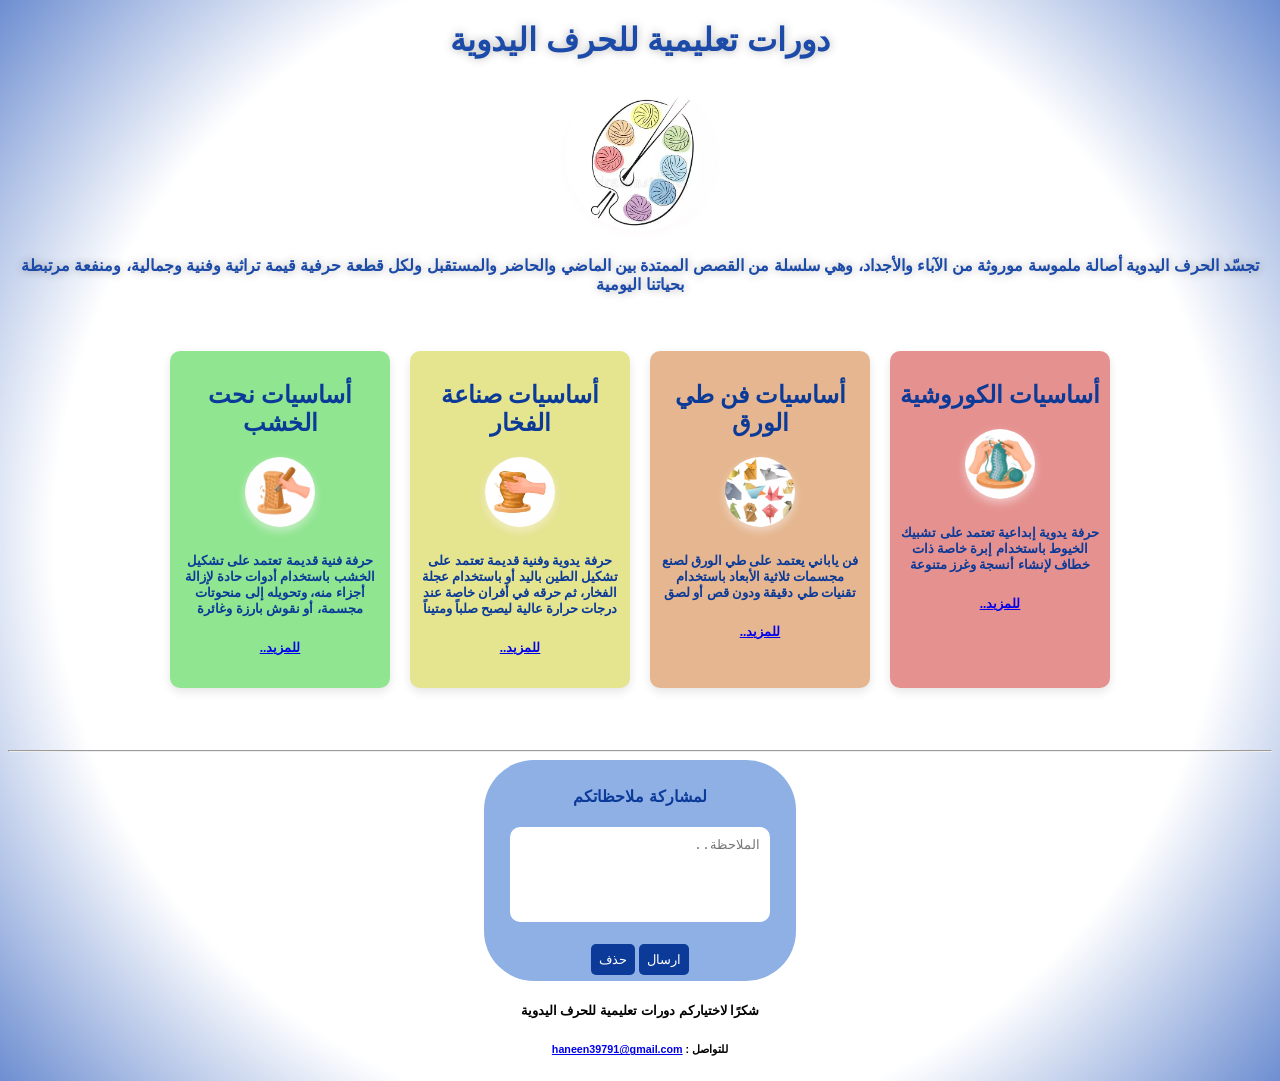
==== index.html @ 00f40783 "creat new project" ====
<!DOCTYPE html>
<html lang="ar" dir="rtl">
    <head>
        <meta charset="UTF-8">
        <title> دورات تعليمية للحرف اليدوية </title>
        <link rel="icon" type="image/webp" href="image/logo.webp">
        <link rel="stylesheet" href="style.css">
    </head>

    <body>

        <div class="start">
            <h1>
                دورات تعليمية للحرف اليدوية
            </h1>
            <img src="image/logo.webp" alt="Logo.webp">
            <h4>
                تجسّد الحرف اليدوية أصالة ملموسة موروثة من الآباء والأجداد، وهي سلسلة من القصص الممتدة بين الماضي والحاضر والمستقبل ولكل قطعة حرفية قيمة تراثية وفنية وجمالية، ومنفعة مرتبطة بحياتنا اليومية
            </h4>
        </div>
        <br><br>

    <div class="courses">
        <div class="crochet">
            <h2>
                أساسيات الكوروشية
            </h2>
            <img src="image/Crochet.webp" alt="Crochet.webp">
            <h5>
                حرفة يدوية إبداعية تعتمد على تشبيك الخيوط باستخدام إبرة خاصة ذات خطاف لإنشاء أنسجة وغرز متنوعة
            </h5>
            <h5>
                <a href="crochet.html"> للمزيد..</a>
            </h5>
        </div>


        <div class="origami">
            <h2>
             أساسيات فن طي الورق
            </h2>
            <img src="image/Origami.webp" alt="origami.webp">
            <h5>
                 فن ياباني يعتمد على طي الورق لصنع مجسمات ثلاثية الأبعاد باستخدام تقنيات طي دقيقة ودون قص أو لصق 
            </h5>
            <h5>
               <a href="origami.html"> للمزيد.. </a> 
            </h5>
        </div>

        <div class="pottery">
            <h2>
                أساسيات صناعة الفخار
            </h2>
            <img src="image/pottery.webp" alt="pottery.webp">
            <h5>
                حرفة يدوية وفنية قديمة تعتمد على تشكيل الطين  باليد أو باستخدام عجلة الفخار، ثم حرقه في أفران خاصة عند درجات حرارة عالية ليصبح صلباً ومتيناً
               
            </h5>
            <h5>
               <a href="pottery.html">للمزيد..</a>
            </h5>
        </div>

        <div class="wood">
            <h2>
                أساسيات نحت الخشب
            </h2>
            <img src="image/Wood_carving.webp" alt="wood_carving.webp">
            <h5>
                حرفة فنية قديمة تعتمد على تشكيل الخشب باستخدام أدوات حادة لإزالة أجزاء منه، وتحويله إلى منحوتات مجسمة، أو نقوش بارزة وغائرة
            </h5>
            <h5>
                <a href="wood.html"> للمزيد..</a>
            </h5>
        </div>
    </div>
        
        <br><br><br>


        <hr>
        <div class="end">
            <form>
                <h4> لمشاركة ملاحظاتكم </h4>
                <label for="text">
                <textarea placeholder="الملاحظة.." rows="5"></textarea>
                </label>
                <br><br>
                <input type="submit" value="ارسال">
                <input type="reset" value="حذف">
            </form>
            
            <h5>
                شكرًا لاختياركم دورات تعليمية للحرف اليدوية
            </h5>
            <h6>
                للتواصل : <a href="mailto:haneen39791@gmail.com"> haneen39791@gmail.com </a>
            </h6>
        </div>
    </body>
</html>
---- style.css ----
body{
    background: radial-gradient(circle, white 70%, #6d8ed1);
}



.start {
    text-align: center;
    font-family: Arial, Helvetica, sans-serif;
    color: #1b4aa9;
    text-shadow:0 0 10px rgba(0, 0, 0, 0.3);

}
.start img {
    height: 150px;
    width: 150px;
    border-radius: 50% ;
    object-fit: cover;
    box-shadow: 0 4px 10px rgba(253, 245, 245, 0.539);


}

.courses, .side {
    display: flex;
    justify-content: center;
    gap: 20px;
    flex-wrap: wrap;
}
.crochet, .origami, .pottery, .wood{
    width: 200px;
    text-align: center;
    padding: 10px;
    border-radius: 10px;
    transition: 0.3s;
    box-shadow: 0 4px 10px rgba(0, 0, 0, 0.1);
    color: #0b3a99;
}
.crochet img, .origami img, .pottery img, .wood img {
    height: 70px;
    width: 70px;
    border-radius: 50% ;
    object-fit: cover;
    box-shadow: 0 4px 10px rgba(253, 245, 245, 0.539);
}
.crochet:hover, .origami:hover, .pottery:hover, .wood:hover{
    transform: scale(1.05);
    cursor: pointer;
    box-shadow: 0 0 10px rgba(0, 0, 0, 0.3);
}

.crochet{
    background: #e5918f;
    
}
.origami{
    background: #e5b68f;
}
.pottery{
    background: #e5e48f;
}
.wood{
    background: #8fe590;
}

.end form{
    width: 300px;
    margin: auto;
    background: #8fb0e5;
    padding: 6px;
    border-radius: 50px;
    color: #0b3a99;
    text-align: center;
}

input[type="submit"], input[type="reset"] {
  background-color: #0b3a99;  
  color: white;
  border: none;
  padding: 8px 8px;
  border-radius: 5px;

}

textarea{
    width: 80%;
    padding: 10px;
    border-radius: 10px;
    border: none;
    resize: none;
}
.end textarea:hover {
    background-color: lightgray;
    cursor: pointer;
}
.end input[type="submit"]:hover, input[type="reset"]:hover {
    background-color: #1b4aa9;
    cursor: pointer;
}
.end{
    text-align: center;
    font-family: Arial, Helvetica, sans-serif;

}


.side, .part{
    width: 200px;
    padding: 10px;
    border-radius: 10px;
    transition: 0.3s;
    box-shadow: 0 4px 10px rgba(0, 0, 0, 0.1);
    color: #0b3a99;
    background: #f6b8b7;
}
video{
    height: 300px;
    width: 300px;
}

.details th, tr, td {
    font-family: Arial, Helvetica, sans-serif;
    text-align: center;
    border-collapse: collapse ;
    background: radial-gradient(circle, #e5918f 20%,#f6b8b7);
    padding: 10px;
    border-radius: 10px;
    min-width: 150px;
    color: #0b3a99;
}
.details img{
    height: 50px;
    width: 50px;
    border-radius: 50% ;
    object-fit: cover;
}
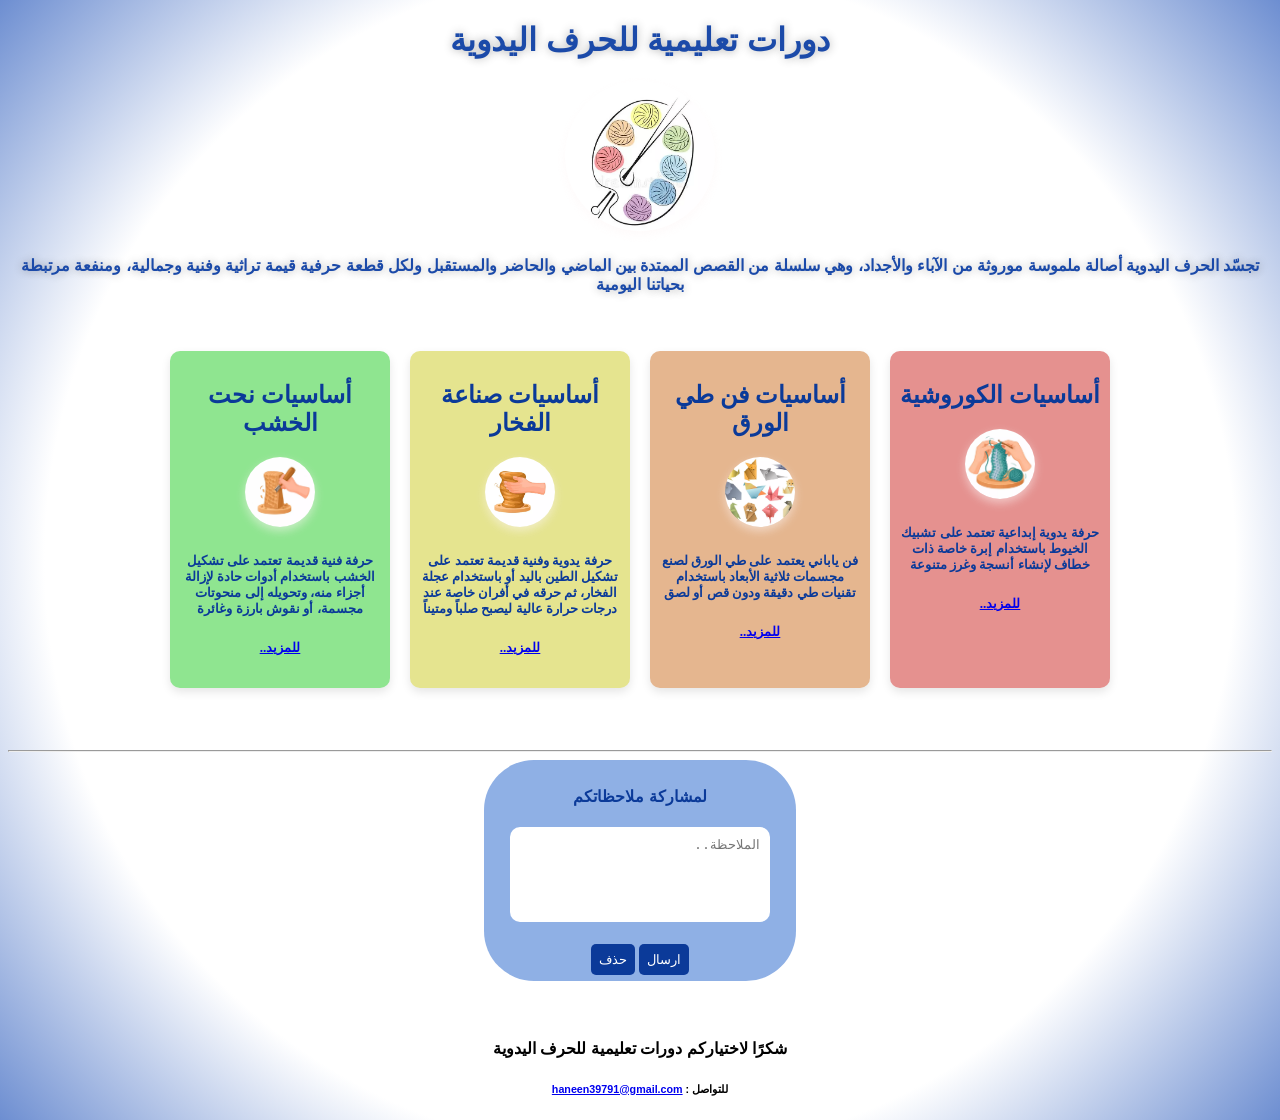
==== commit 8309acbb: "creare in origami.html" ====
--- a/index.html
+++ b/index.html
@@ -81,6 +81,7 @@
 
         <hr>
         <div class="end">
+            
             <form>
                 <h4> لمشاركة ملاحظاتكم </h4>
                 <label for="text">
@@ -90,10 +91,10 @@
                 <input type="submit" value="ارسال">
                 <input type="reset" value="حذف">
             </form>
-            
-            <h5>
+            <br><br>
+            <h4>
                 شكرًا لاختياركم دورات تعليمية للحرف اليدوية
-            </h5>
+            </h4>
             <h6>
                 للتواصل : <a href="mailto:haneen39791@gmail.com"> haneen39791@gmail.com </a>
             </h6>
--- a/style.css
+++ b/style.css
@@ -21,7 +21,7 @@
 
 }
 
-.courses, .side {
+.courses, .sid {
     display: flex;
     justify-content: center;
     gap: 20px;
@@ -100,11 +100,18 @@
 .end{
     text-align: center;
     font-family: Arial, Helvetica, sans-serif;
-
 }
 
 
-.side, .part{
+.side {
+    width: 200px;
+    padding: 10px;
+    border-radius: 10px;
+    transition: 0.3s;
+    box-shadow: 0 4px 10px rgba(0, 0, 0, 0.1);
+    color: #0b3a99;
+}
+.part{
     width: 200px;
     padding: 10px;
     border-radius: 10px;
@@ -114,23 +121,33 @@
     background: #f6b8b7;
 }
 video{
-    height: 300px;
-    width: 300px;
+    display: block;
+    margin: auto;
+    width: 350px;
+    height: 320px;
+    border-radius: 15px;
+    box-shadow: 0 4px 10px rgba(0, 0, 0, 0.1);
 }
 
-.details th, tr, td {
+.details th, .details td {
     font-family: Arial, Helvetica, sans-serif;
     text-align: center;
-    border-collapse: collapse ;
-    background: radial-gradient(circle, #e5918f 20%,#f6b8b7);
     padding: 10px;
     border-radius: 10px;
     min-width: 150px;
     color: #0b3a99;
+    
 }
 .details img{
     height: 50px;
     width: 50px;
     border-radius: 50% ;
     object-fit: cover;
+    
 }
+table {
+    margin: auto;
+    border-collapse: separate;
+    border-spacing: 5px;
+}
+
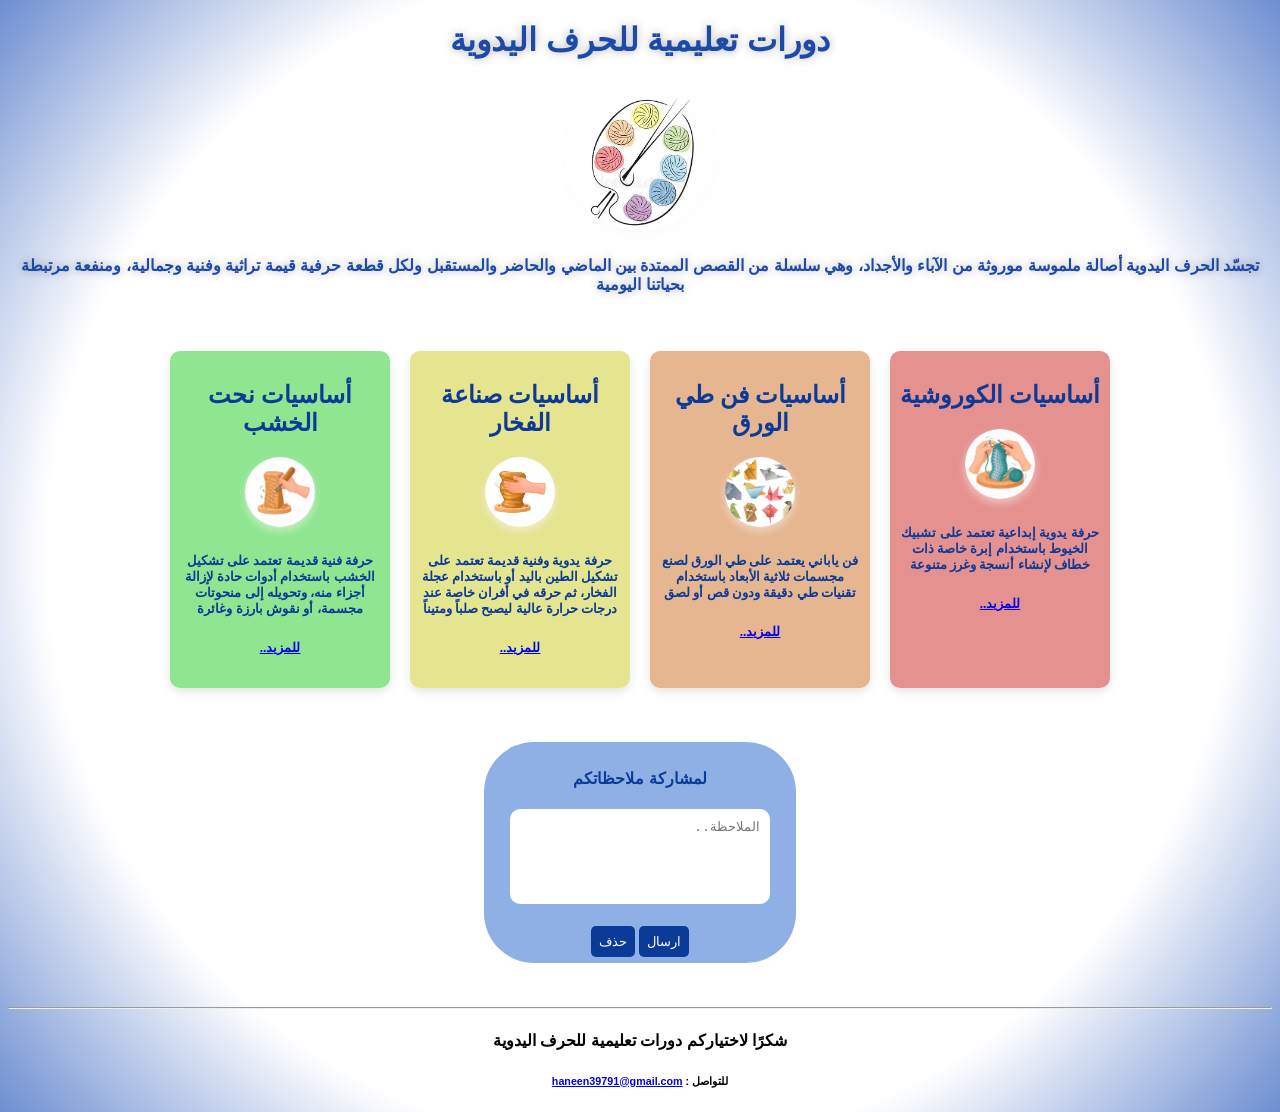
==== commit c7a103f0: "add pottery.html" ====
--- a/index.html
+++ b/index.html
@@ -79,7 +79,7 @@
         <br><br><br>
 
 
-        <hr>
+        
         <div class="end">
             
             <form>
@@ -92,6 +92,7 @@
                 <input type="reset" value="حذف">
             </form>
             <br><br>
+            <hr>
             <h4>
                 شكرًا لاختياركم دورات تعليمية للحرف اليدوية
             </h4>
